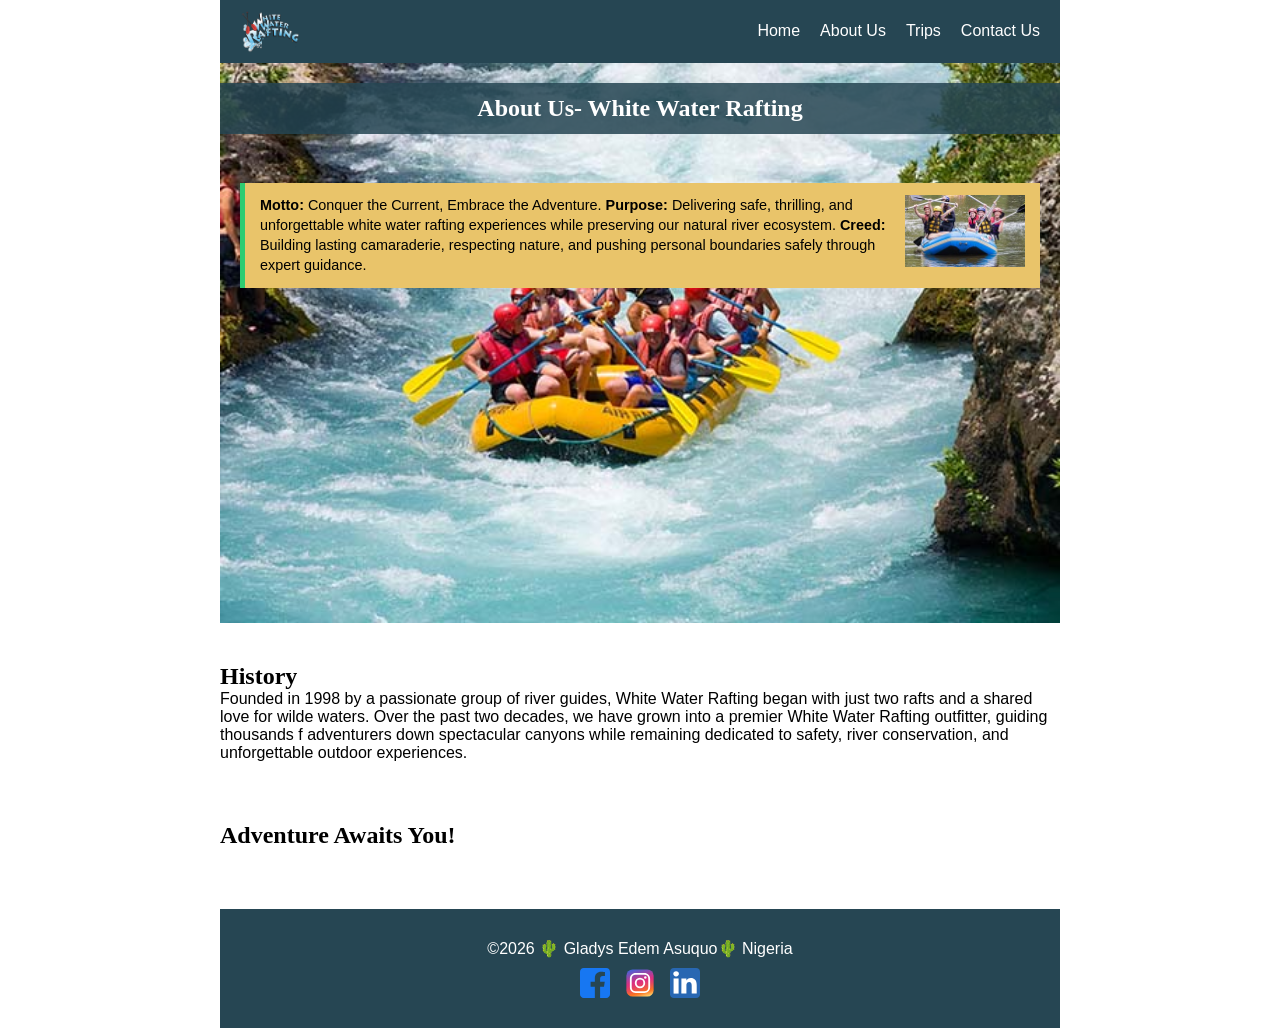
==== wwr/about.html @ 4a26e89f "i added a text" ====
<!DOCTYPE html>
<html lang="en">

<head>
    <meta charset="UTF-8">
    <meta name="viewport" content="width=device-width, initial-scale=1.0">
    <title>About Us - White Water Rafting</title>

    <meta name="description" content="White water rafting is an exhilarating experience thrilling and safe white water rafting adventures with expert guides."">
    <meta name=" author" content=" Gladys Edem Asuquo">

    <link rel="stylesheet" href="styles/rafting.css">

</head>

<body>

    <header>

        <img src="images/white-water.png" alt="Rafting Company Logo">

        <nav>
            <ul>

                <li><a href="index.html">Home</a></li>
                <li><a href="about.html">About Us</a></li>
                <li><a href="trips.html">Trips</a></li>
                <li><a href="contact.html">Contact Us</a></li>

            </ul>

        </nav>

    </header>

    <main>
        <div class="hero">
            <img src="images/rafting.jpg" alt="Rafting image">
            <h1>About Us- White Water Rafting</h1>

            <article>
                <img src="images/about-us.jpg" alt="About Us">
                <p>
                    <strong>Motto:</strong> Conquer the Current, Embrace the Adventure.
                    <strong>Purpose:</strong> Delivering safe, thrilling, and unforgettable white water rafting experiences while preserving our natural river ecosystem.
                    <strong>Creed:</strong> Building lasting camaraderie, respecting nature, and pushing personal boundaries safely through expert guidance.
                </p>

            </article>
        </div>

        <section>
            <h2>History</h2>
            <p>Founded in 1998 by a passionate group of river guides, White Water Rafting began with just two rafts and a shared love for wilde waters. Over the past two decades, we have grown into a premier White Water Rafting outfitter, guiding thousands f adventurers down spectacular canyons while remaining dedicated to safety, river conservation, and unforgettable outdoor experiences.</p>

        </section>

        <section>
            <h2>Adventure Awaits You!</h2>

        </section>


    </main>

    <footer>
        <p>©2026 🌵 Gladys Edem Asuquo🌵 Nigeria </p>

        <nav class="socialmedia">
            <a href="https://facebook.com" target="_blank">
                <img src="images/facebook-square.svg" alt="Facebook Icon">
            </a>
            <a href="https://instagram.com" target="_blank">
                <img src="images/instagram-square.svg" alt="Instagram Icon">
            </a>
            <a href="https://linkedin.com" target="_blank">
                <img src="images/linkedin-square.svg" alt="Linkedin Icon">
            </a>
        </nav>
    </footer>

</body>

</html>
---- wwr/styles/rafting.css ----
:root {
    --primary-color: #264653;
    --secondary-color: #2ecc71;
    --accent1-color: #e9c46a;
    --accent2-color: #f4a261;
    --heading-font: Georgia, serif;
    --body-font: Arial, Sans-serif;
}

* {
    margin: 0;
    padding: 0;
    box-sizing: border-box;
}

body {
    font-family: var(--body-font);
    color: #000000;
}

header,
main,
footer {
    width: 840px;
    margin: 0 auto;
}

header {
    background-color: var(--primary-color);
    display: flex;
    justify-content: space-between;
    align-items: center;
    padding: 10px 20px;
}

header img {
    width: 60px;
    height: auto;
}

header nav ul {
    display: flex;
    list-style: none;
    gap: 20px;
}

header nav a {
    color: white;
    text-decoration: none;
}

.hero {
    position: relative;
}

.hero img {
    display: block;
    width: 100%;
    height: auto;
}

.hero h1 {
    position: absolute;
    top: 20px;
    width: 100%;
    padding: 12px;
    text-align: center;
    background-color: rgba(38, 70, 83, 0.85);
    color: white;
    font-family: var(--heading-font);
    font-size: 1.5rem;
}

.hero article {
    position: absolute;
    top: 120px;
    left: 20px;
    right: 20px;
    background-color: var(--accent1-color);
    border-left: 5px solid var(--secondary-color);
    padding: 12px 15px;
}

.hero article p {
    color: #000000;
    font-size: 0.9rem;
    line-height: 1.4;
}

.hero article img {
    float: right;
    width: 120px;
    height: auto;
    margin-left: 10px;
}

h2 {
    font-family: var(--heading-font);
    color: #000000;
    margin-top: 20px;
}

section {
    padding: 20px 0;
}

footer {
    display: flex;
    flex-direction: column;
    align-items: center;
    justify-content: center;
    text-align: center;
    padding: 30px 20px;
    margin-top: 40px;
    background-color: var(--primary-color);
    color: white;
}

footer p {
    color: white;
}

.socialmedia {
    display: flex;
    gap: 15px;
    margin-top: 10px;
}

.socialmedia a {
    text-decoration: none;
}

.socialmedia img {
    width: 30px;
    height: 30px;
    display: block;
}
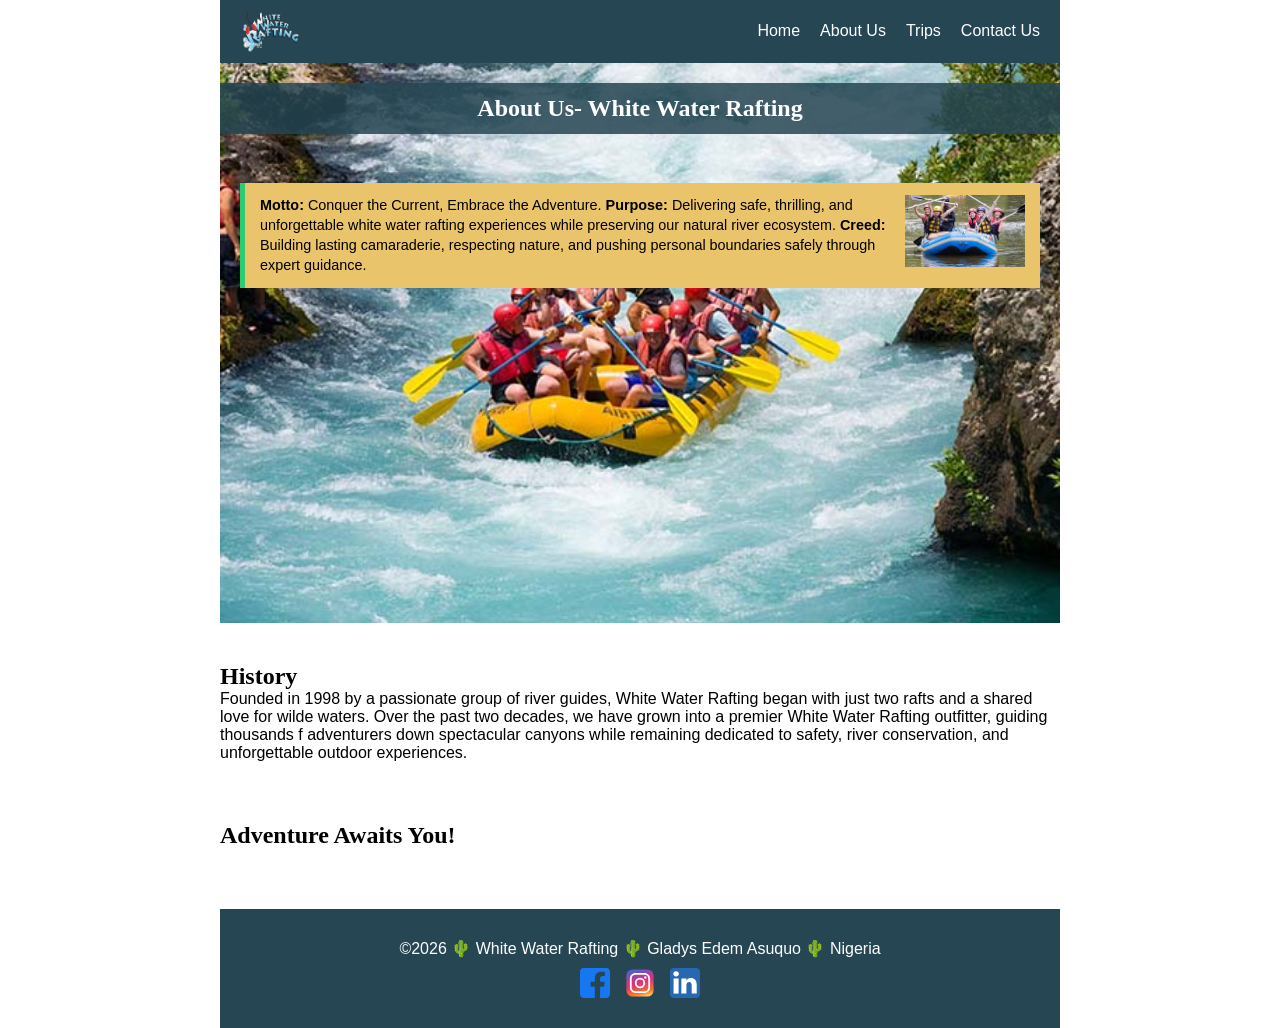
==== commit 7f24f350: "i added a text" ====
--- a/wwr/about.html
+++ b/wwr/about.html
@@ -4,10 +4,10 @@
 <head>
     <meta charset="UTF-8">
     <meta name="viewport" content="width=device-width, initial-scale=1.0">
+    <meta name="author" content="Gladys Edem">
     <title>About Us - White Water Rafting</title>
 
-    <meta name="description" content="White water rafting is an exhilarating experience thrilling and safe white water rafting adventures with expert guides."">
-    <meta name=" author" content=" Gladys Edem Asuquo">
+    <meta name="description" content="White water rafting is an exhilarating experience thrilling and safe white water rafting adventures with expert guides.">
 
     <link rel="stylesheet" href="styles/rafting.css">
 
@@ -64,7 +64,7 @@
     </main>
 
     <footer>
-        <p>©2026 🌵 Gladys Edem Asuquo🌵 Nigeria </p>
+        <p>©2026 🌵 White Water Rafting 🌵 Gladys Edem Asuquo 🌵 Nigeria</p>
 
         <nav class="socialmedia">
             <a href="https://facebook.com" target="_blank">
--- a/wwr/styles/rafting.css
+++ b/wwr/styles/rafting.css
@@ -2,7 +2,7 @@
     --primary-color: #264653;
     --secondary-color: #2ecc71;
     --accent1-color: #e9c46a;
-    --accent2-color: #f4a261;
+    --accent2-color: #000000;
     --heading-font: Georgia, serif;
     --body-font: Arial, Sans-serif;
 }
@@ -15,7 +15,7 @@
 
 body {
     font-family: var(--body-font);
-    color: #000000;
+    color: var(--accent2-color)
 }
 
 header,
@@ -96,7 +96,7 @@
 
 h2 {
     font-family: var(--heading-font);
-    color: #000000;
+    color: var(--accent2-color);
     margin-top: 20px;
 }
 
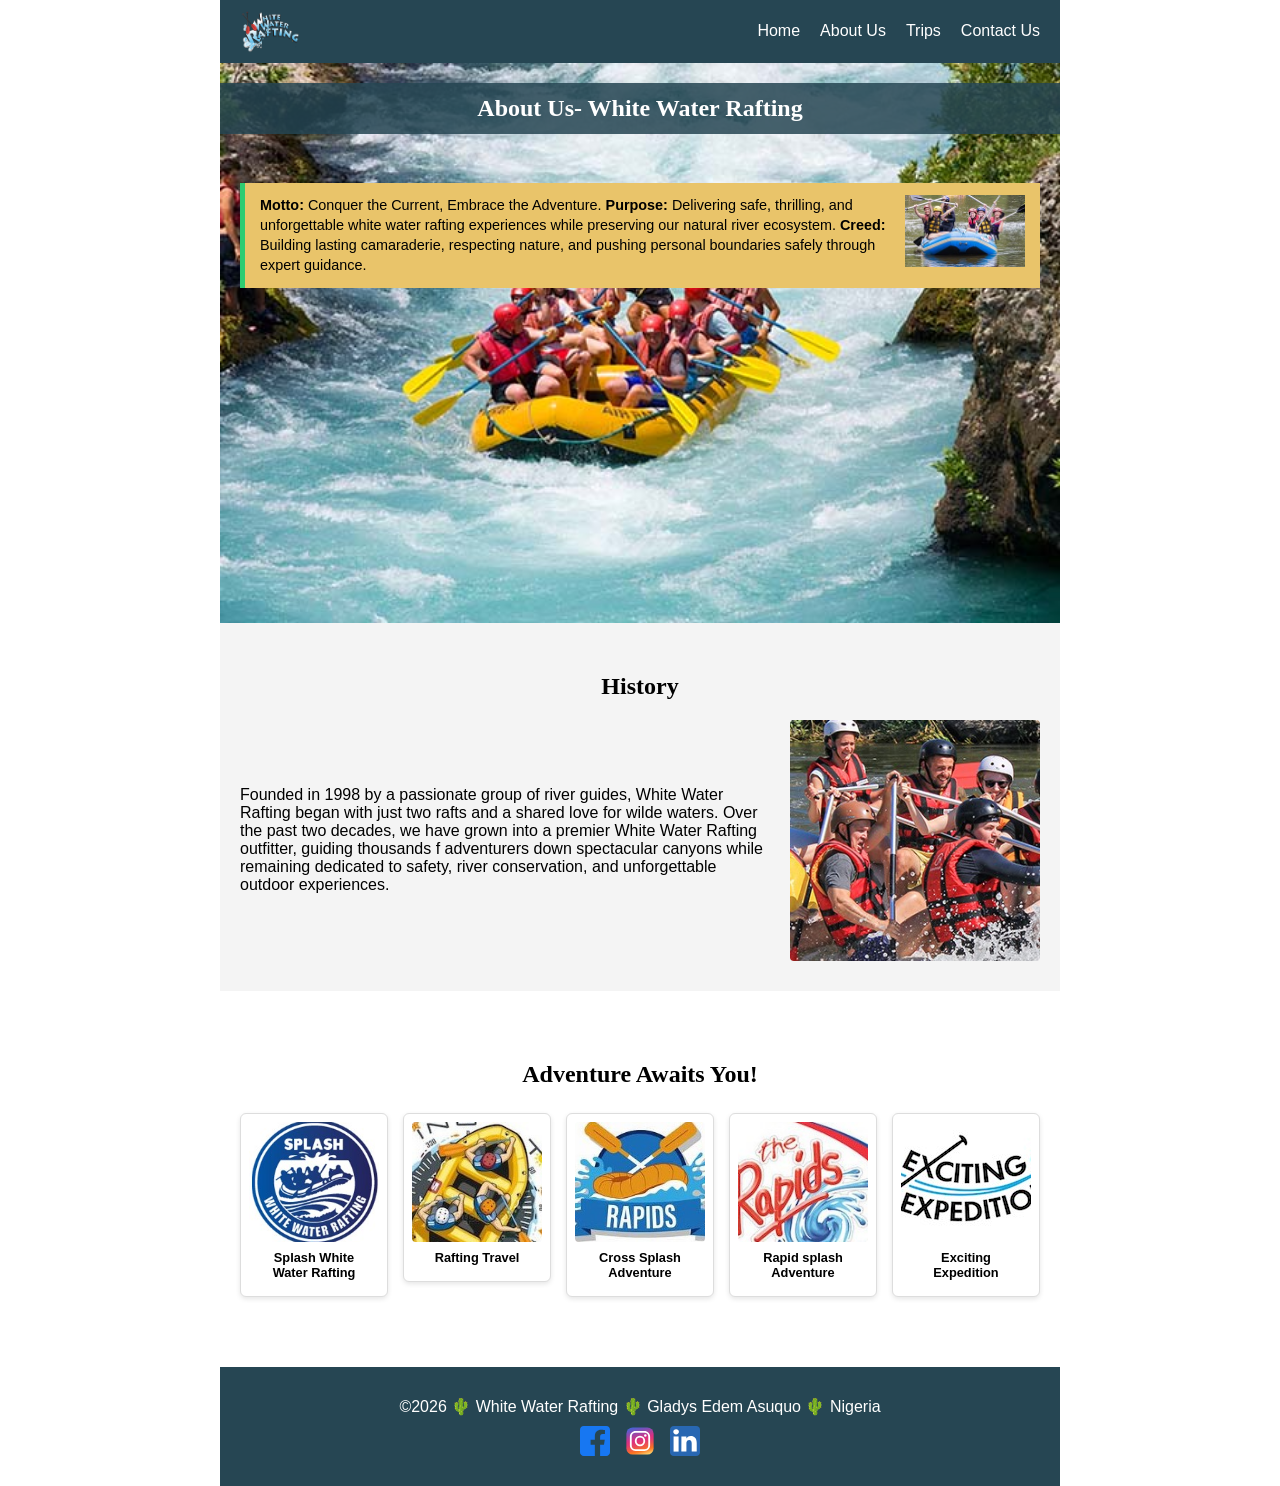
==== commit e1f04617: "i added a text" ====
--- a/wwr/about.html
+++ b/wwr/about.html
@@ -49,15 +49,44 @@
             </article>
         </div>
 
-        <section>
+        <section class="history">
             <h2>History</h2>
-            <p>Founded in 1998 by a passionate group of river guides, White Water Rafting began with just two rafts and a shared love for wilde waters. Over the past two decades, we have grown into a premier White Water Rafting outfitter, guiding thousands f adventurers down spectacular canyons while remaining dedicated to safety, river conservation, and unforgettable outdoor experiences.</p>
-
+            <div class="history-content">
+                <p>Founded in 1998 by a passionate group of river guides, White Water Rafting began with just two rafts and a shared love for wilde waters. Over the past two decades, we have grown into a premier White Water Rafting outfitter, guiding thousands f adventurers down spectacular canyons while remaining dedicated to safety, river conservation, and unforgettable outdoor experiences.</p>
+                <img src="images/rafting10.jpg">
+            </div>
         </section>
 
-        <section>
+        <section class="adventure">
             <h2>Adventure Awaits You!</h2>
+            <div class="adventure-grid">
 
+                <figure>
+                    <img src="images/first.jpg" alt="splash adventure">
+                    <figcaption>Splash White Water Rafting</figcaption>
+                </figure>
+
+                <figure>
+                    <img src="images/second1.jpg" alt="rafting logo">
+                    <figcaption>Rafting Travel</figcaption>
+                </figure>
+
+                <figure>
+                    <img src="images/middle23.jpg" alt="cross logo">
+                    <figcaption>Cross Splash Adventure</figcaption>
+                </figure>
+
+                <figure>
+                    <img src="images/forth55.jpg" alt="rapid splash logo">
+                    <figcaption>Rapid splash Adventure</figcaption>
+                </figure>
+
+                <figure>
+                    <img src="images/expedition.jpg" alt="expedition logo">
+                    <figcaption> Exciting Expedition</figcaption>
+                </figure>
+
+            </div>
         </section>
 
 
--- a/wwr/styles/rafting.css
+++ b/wwr/styles/rafting.css
@@ -27,10 +27,13 @@
 
 header {
     background-color: var(--primary-color);
-    display: flex;
+    display: grid;
     justify-content: space-between;
     align-items: center;
     padding: 10px 20px;
+    grid-template-columns: 1fr auto;
+    justify-content: flex-end;
+
 }
 
 header img {
@@ -42,6 +45,8 @@
     display: flex;
     list-style: none;
     gap: 20px;
+    display: flex;
+    justify-content: space-between;
 }
 
 header nav a {
@@ -104,6 +109,75 @@
     padding: 20px 0;
 }
 
+.history {
+    padding: 30px 20px;
+    background-color: #f4f4f4;
+    margin-bottom: 20px;
+}
+
+.history h2 {
+    font-family: var(--heading-font);
+    color: #000000;
+    text-align: center;
+    margin-bottom: 20px;
+}
+
+.history-content {
+    display: flex;
+    align-items: center;
+    gap: 20px;
+}
+
+.history-content img {
+    width: 250px;
+    height: auto;
+    object-fit: cover;
+    border-radius: 4px;
+}
+
+.adventure {
+    padding: 30px 20px;
+}
+
+.adventure h2 {
+    font-family: var(--heading-font);
+    color: #000000;
+    text-align: center;
+    margin-bottom: 25px;
+}
+
+.adventure-grid {
+    display: grid;
+    grid-template-columns: repeat(5, 1fr);
+    gap: 15px;
+    align-items: start;
+}
+
+.adventure-grid figure {
+    background-color: #ffffff;
+    border: 1px solid #ddd;
+    border-radius: 6px;
+    text-align: center;
+    padding: 8px;
+    box-shadow: 0 2px 5px rgba(0, 0, 0, 0.1);
+}
+
+.adventure-grid figure img {
+    width: 100%;
+    height: 120px;
+    object-fit: cover;
+    display: block;
+    border-radius: 4px;
+}
+
+.adventure-grid figcaption {
+    padding: 8px;
+    font-family: var(--body-font);
+    font-size: 0.8rem;
+    font-weight: bold;
+    color: #000000;
+}
+
 footer {
     display: flex;
     flex-direction: column;
